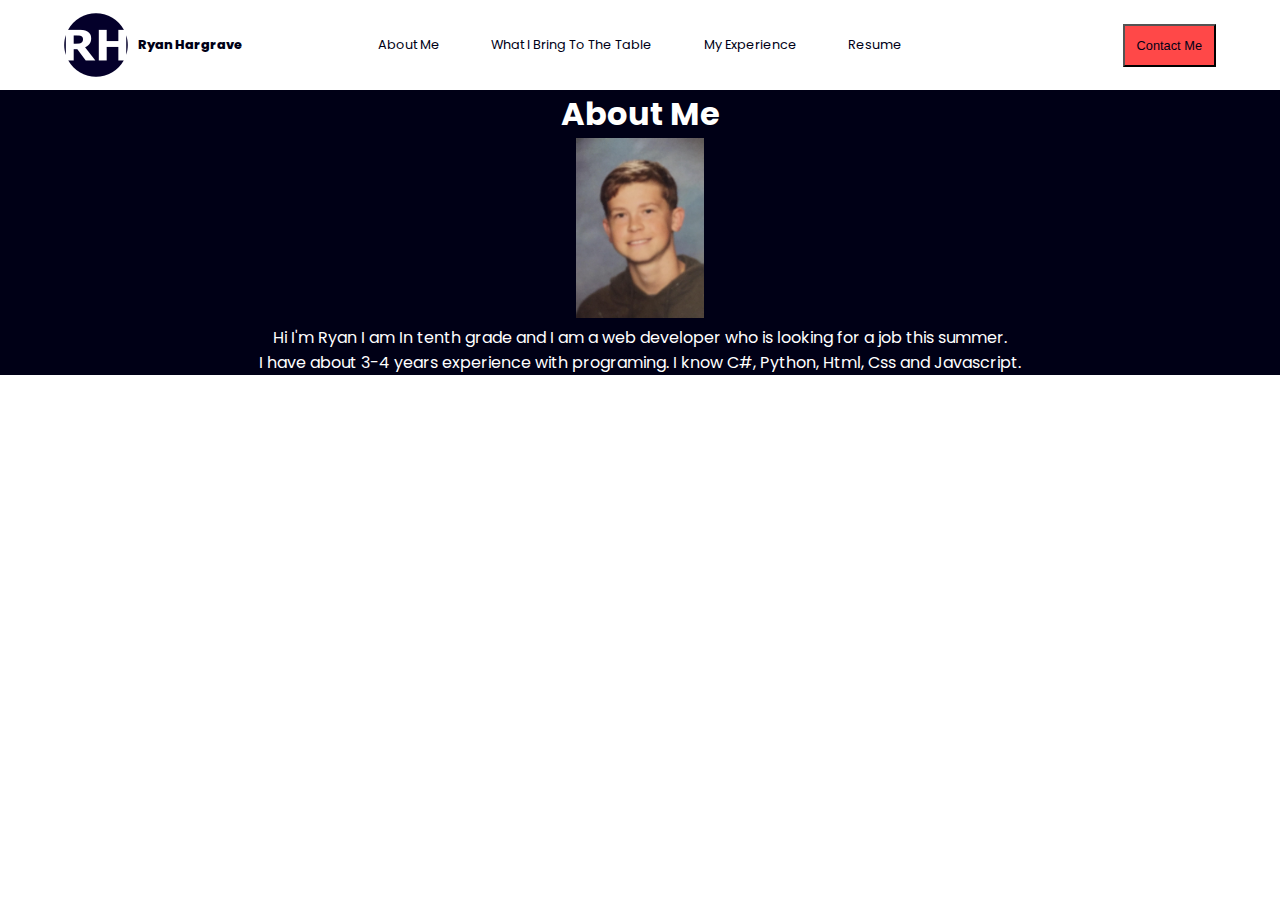
==== index.html @ c8a89f5d "code" ====
<!DOCTYPE html>
<html lang = "en">
        <head>
            <meta charset="UTF-8">
            <meta name="viewport" content="width=device-width", initial-scale=1.0 />
            <meta http-equiv="X-UA-Compatible" content="ie=edge" />
            <link 
                href="https://fonts.googleapis.com/css2?family=Poppins:wght@400;500&display=swap" 
                rel="stylesheet"
            >
            <link rel="stylesheet" href="./new.css" />
            <title>Home Page </title>
        </head>
        <body>
            <header>
                <div class="logo-container">
                    <img src="LOGO.png" alt="sorry image un-availiable">
                    <h4 class="logo"> Ryan Hargrave</h4>
                </div>
                <nav>
                    <ul class="nav-links">
                        <li><a class="nav-link" href="#"> About Me </a></li>
                        <li><a class="nav-link" href="#"> What I Bring To The Table </a></li>
                        <li><a class="nav-link" href="#"> My Experience </a></li>
                        <li><a class="nav-link" href="#"> Resume </a></li>
                    </ul>
                </nav>
                <div class="email">
                    <li><button type="button1" class="email" href="#">Contact Me</a></li>
                </div>
                <div class="drop-shadow">

                </div>
            </header>
            <main>
                <section class="presentation">
                    <div class="introduction">
                        <div class="intro-text">
                            <h1>About Me</h1>
                            <img src="me.jpg" alt="error" class="photo">
                            <p>
                                Hi I'm Ryan I am In tenth grade and I am a web developer who is looking for a job this summer. 
                            </p>
                            <p>
                                I have about 3-4 years experience with programing. 
                                I know C#, Python, Html, Css and Javascript.
                            </p>
                            <div class="cta">
                                
                            </div>

                        </div>
                    </div>
                </section>
            </main>
        </body>
</html>
---- new.css ----
*{
    margin: 0px;
    padding: 0px;
    box-sizing: border-box;
}

body{
    font-family: 'Poppins', sans-serif;
} 

header{
    display: flex;
    width: 90%;
    height: 10vh;
    margin: auto;
    align-items: center;
}

.logo-container, .nav-links, .email{
    display: flex;
    font-size: 1vw;
}

.logo-container {
    flex: 1;
    font-size: 1vw;
}

.logo {
    color: rgb(0, 0, 22);
    align-self: center;
    font-size: 1vw;
    font-weight: 800;
    margin: 10px;
}

nav {
    flex: 2
}

.nav-links {
    justify-content: space-around;
    list-style: none;
}

.nav-link {
    color: rgb(0, 0, 22);
    font-size: 1vw;
    font-size-adjust: initial;
    text-decoration: none;
}

.email {
    flex: 1;
    justify-content: flex-end;
    list-style: none;
    color: rgb(0, 0, 22);
    
}

.drop-shadow {
    height: 10px;
    align-self: baseline;
    color: black;
    background-color: rgb(0, 0, 22);
}

button {
    background-color: rgb(255, 72, 72);
    padding: 12px;
    outline: none;
}

.main {
    background-color: rgb(0, 0, 22);
    color: rgb(0, 0, 22);
}

.introduction {
    text-align: center;
    justify-content: flex-end;
    background-color: rgb(0, 0, 22);
    color: white;
}

.photo{
    width: 10%;
    height: 10%;
}
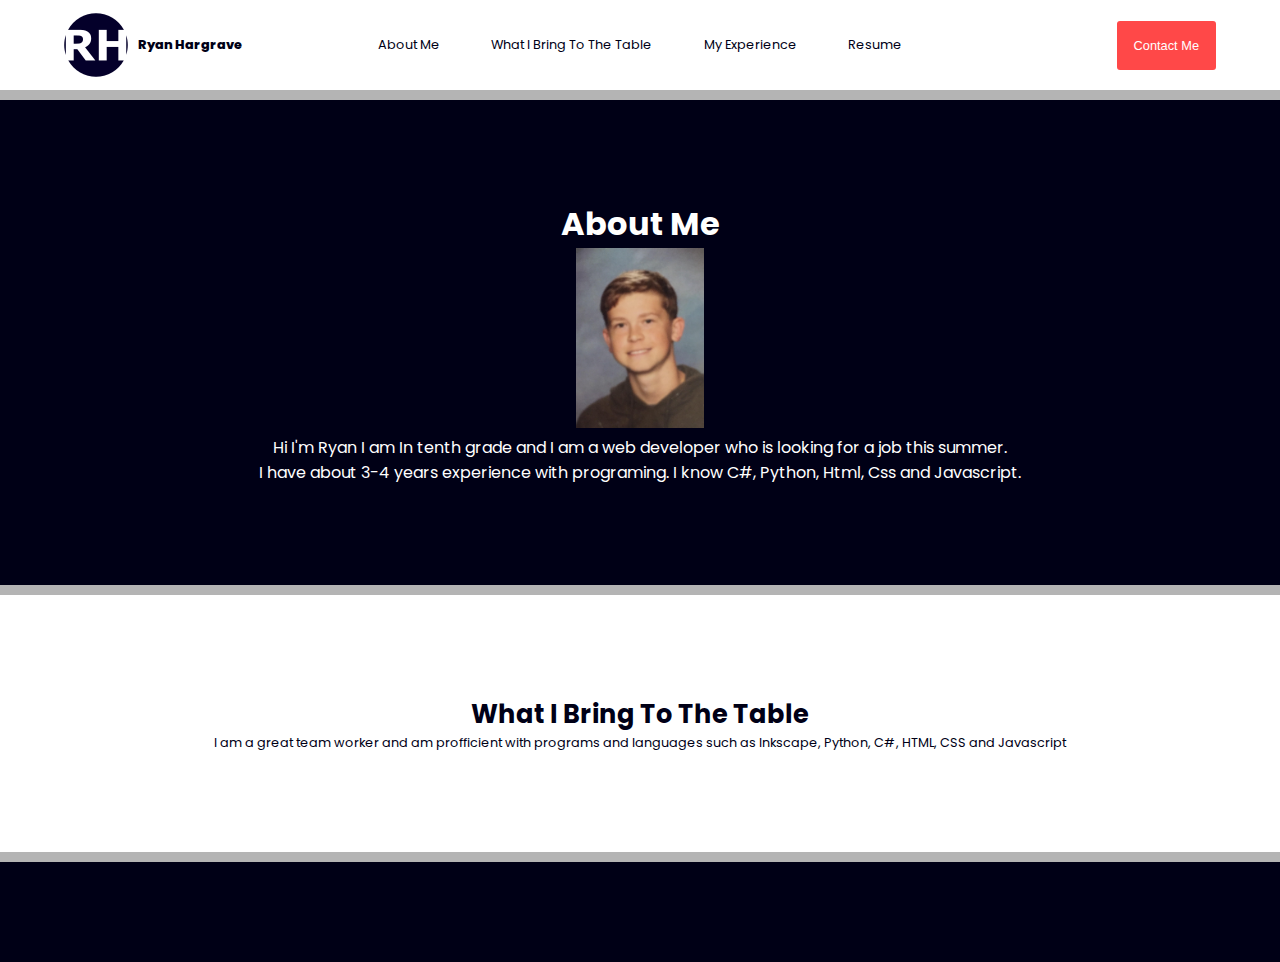
==== commit 8004dc5e: "update" ====
--- a/index.html
+++ b/index.html
@@ -19,22 +19,23 @@
                 </div>
                 <nav>
                     <ul class="nav-links">
-                        <li><a class="nav-link" href="#"> About Me </a></li>
+                        <li><a class="nav-link" href="./game.html"> About Me </a></li>
                         <li><a class="nav-link" href="#"> What I Bring To The Table </a></li>
                         <li><a class="nav-link" href="#"> My Experience </a></li>
                         <li><a class="nav-link" href="#"> Resume </a></li>
                     </ul>
                 </nav>
                 <div class="email">
-                    <li><button type="button1" class="email" href="#">Contact Me</a></li>
-                </div>
-                <div class="drop-shadow">
-
+                    <li><button type="button1" class="email" href="game.html">Contact Me</a></li>
                 </div>
             </header>
             <main>
+                <div class="drop-shadow">
+                    
+                </div>
                 <section class="presentation">
                     <div class="introduction">
+                        <div class="space"></div>
                         <div class="intro-text">
                             <h1>About Me</h1>
                             <img src="me.jpg" alt="error" class="photo">
@@ -45,13 +46,22 @@
                                 I have about 3-4 years experience with programing. 
                                 I know C#, Python, Html, Css and Javascript.
                             </p>
-                            <div class="cta">
-                                
-                            </div>
+                        </div>
+                        <div class="space"></div>
+                        <div class="blue-drop-shadow"></div>
+                        <div class="spacew"></div>
+                        <div class="what-i-bring">
+                                <h1>What I Bring To The Table</h1>
+                                <p>I am a great team worker and am profficient with programs and languages such as Inkscape, Python, C#, HTML, CSS and Javascript</p>
+                        </div>
+                        <div class="spacew"></div>
+                        <div class="blue-drop-shadow"></div>
+                        <div class="space"></div>
+
 
                         </div>
                     </div>
                 </section>
             </main>
         </body>
-</html>
+</html>--- a/new.css
+++ b/new.css
@@ -36,6 +36,7 @@
 
 nav {
     flex: 2
+
 }
 
 .nav-links {
@@ -48,27 +49,45 @@
     font-size: 1vw;
     font-size-adjust: initial;
     text-decoration: none;
+    transition: all 0.1s ease;
+}
+.nav-link:hover {
+    color: rgb(180, 180, 180);
 }
 
 .email {
     flex: 1;
     justify-content: flex-end;
     list-style: none;
-    color: rgb(0, 0, 22);
-    
+    color: white;
 }
 
 .drop-shadow {
+    width: 100%;
     height: 10px;
-    align-self: baseline;
+    position: relative;
+    align-self: flex-end;
     color: black;
-    background-color: rgb(0, 0, 22);
+    background-color: rgb(180, 180, 180);
 }
 
 button {
     background-color: rgb(255, 72, 72);
+    color: white;
     padding: 12px;
-    outline: none;
+    transition: all 0.3s ease;
+    cursor: pointer;
+    border-style: solid;
+    font-style: none;
+    border-radius: 3px;
+    border-width: 5px;
+    border-color: rgb(255, 72, 72);
+}
+
+button:hover {
+    background-color: rgb(141, 39, 39);
+    border-color: rgb(141, 39, 39);
+    transition: all 0.3s ease;
 }
 
 .main {
@@ -76,13 +95,43 @@
     color: rgb(0, 0, 22);
 }
 
-.introduction {
+.intro-text {
     text-align: center;
     justify-content: flex-end;
     background-color: rgb(0, 0, 22);
     color: white;
 }
 
+.space {
+    height: 100px;
+    background-color: rgb(0, 0, 22);
+}
+
+.spacew {
+    height: 100px;
+    color: white;
+}
+
+.what-i-bring {
+    text-align: center;
+    justify-content: flex-end;
+    background-color: white;
+    color: rgb(0, 0, 22);
+    font-size: 1vw;
+    font-size-adjust: initial;
+    text-decoration: none;
+    margin-left: 50px;
+    margin-right: 50px;
+}
+
+.blue-drop-shadow {
+    width: 100%;
+    height: 10px;
+    position: relative;
+    align-self: flex-end;
+    background-color: rgb(180, 180, 180);
+}
+
 .photo{
     width: 10%;
     height: 10%;
